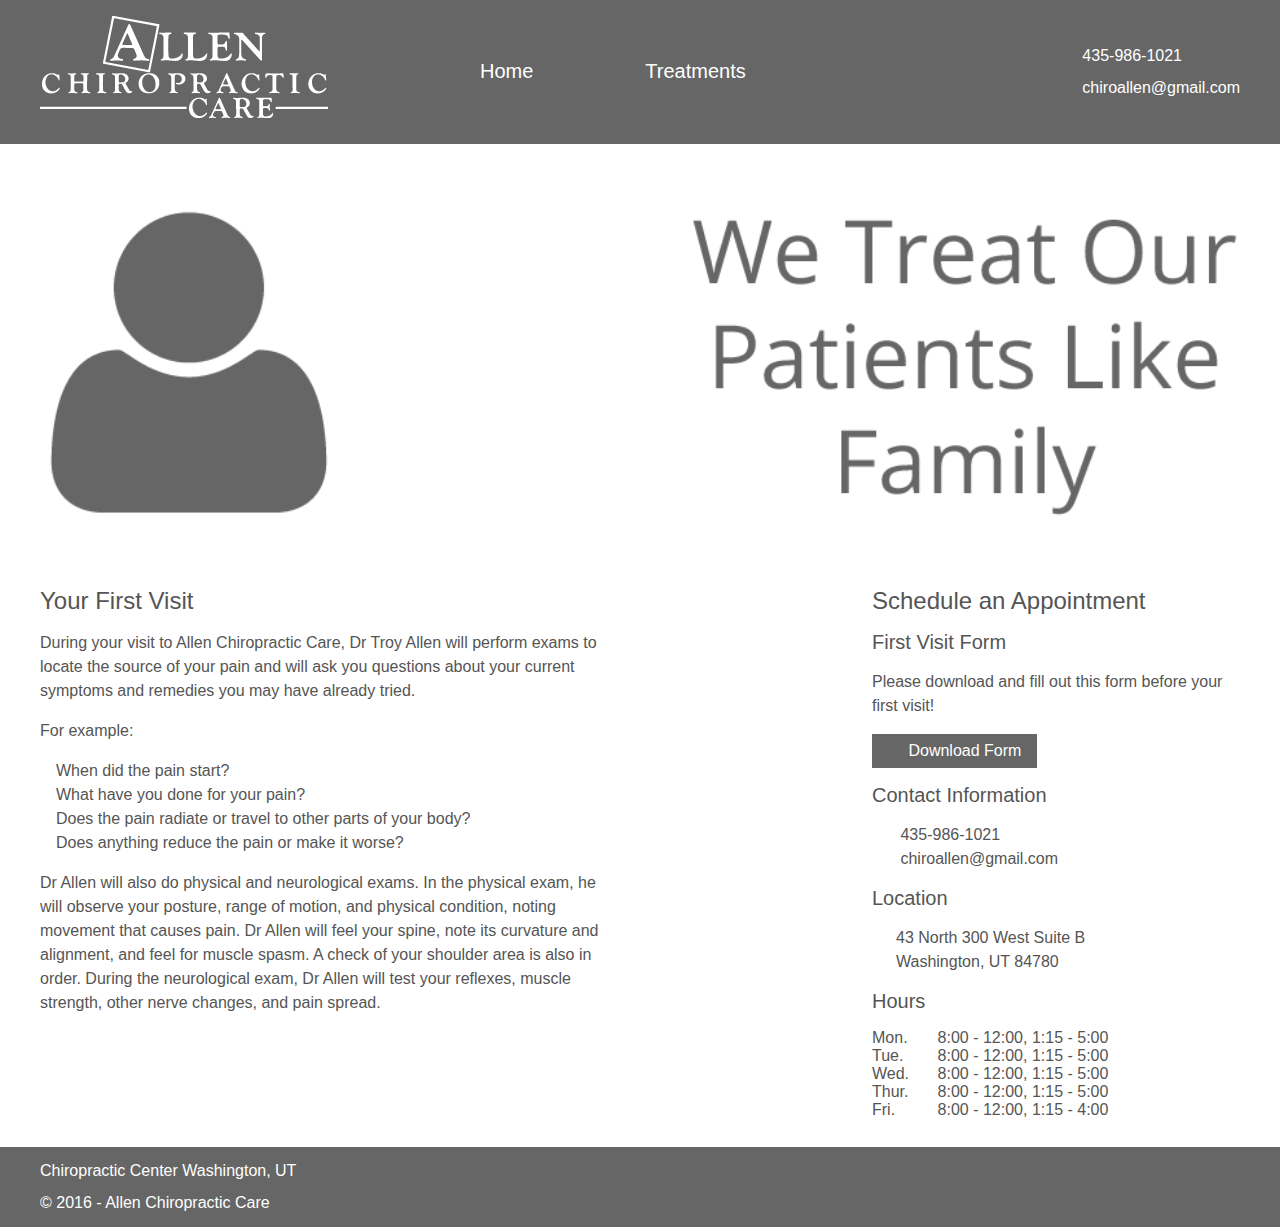
==== index.html @ f9a61dda "Initial home page mockup." ====
<!DOCTYPE html>
<html>
  <head>
    <meta charset="utf8">
    <meta http-equiv="X-UA-Compatible" content="IE=edge, chrome=1">
    <meta name="description" content="Allen Chiropractic Care website">
    <meta name="author" content="Allen Chiropractic Care">
    <meta name="viewport" content="width=device-width, initial-scale=1">
    <title>Allen Chiropractic Care</title><link rel='stylesheet' href='css/master.css' />
    <link href="css/font-awesome.min.css" rel="stylesheet">
  </head>
  <body>
    <div class="main-container">
      <div class="proto-bg full-width">
        <div class="set-width">
          <div class="logo"><a href="/"><img src="img/logo-white.png" alt="Allen Chiropractic Care"></a></div>
          <ul class="wide-infos">
            <li><i class="fa fa-phone"></i>
              <p>435-986-1021</p>
            </li>
            <li><i class="fa fa-envelope"></i>
              <p>chiroallen@gmail.com</p>
            </li>
          </ul>
          <ul class="wide-nav">
            <li><a href="/">Home</a></li>
            <li><a href="treatments.html">Treatments</a></li>
          </ul>
        </div>
      </div>
      <div class="set-width"><img src="img/splash-mock.png" alt="We Treat Our Patients Like Family" class="splash"></div>
      <div class="small-nav"><a>
          <button class="home-btn">Home</button></a><a>
          <button class="treatments-btn">Treatments</button></a></div>
      <div class="set-width">
        <div class="main-wrapper">
          <div class="main-content">
            <div class="width-wrapper">
              <h2>Your First Visit</h2>
              <p>During your visit to Allen Chiropractic Care, Dr Troy Allen will perform exams to locate the source of your pain and will ask you questions about your current symptoms and remedies you may have already tried.</p>
              <p>For example:</p>
              <ul>
                <li>When did the pain start?</li>
                <li>What have you done for your pain?</li>
                <li>Does the pain radiate or travel to other parts of your body?</li>
                <li>Does anything reduce the pain or make it worse?</li>
              </ul>
              <p>Dr Allen will also do physical and neurological exams. In the physical exam, he will observe your posture, range of motion, and physical condition, noting movement that causes pain. Dr Allen will feel your spine, note its curvature and alignment, and feel for muscle spasm. A check of your shoulder area is also in order. During the neurological exam, Dr Allen will test your reflexes, muscle strength, other nerve changes, and pain spread.</p>
            </div>
          </div>
          <div class="side-bar">
            <h2>Schedule an Appointment</h2>
            <h3>First Visit Form</h3>
            <p>Please download and fill out this form before your first visit!</p>
            <button class="download-btn"><i class="fa fa-file-pdf-o"></i><span>Download Form</span></button>
            <h3>Contact Information</h3>
            <div class="contact-info"><i class="fa fa-phone"></i>
              <p>435-986-1021</p>
            </div>
            <div class="contact-info"><i class="fa fa-envelope"></i>
              <p>chiroallen@gmail.com</p>
            </div>
            <h3>Location</h3>
            <div class="location"><i class="fa fa-map-marker"></i>
              <ul>
                <li>43 North 300 West Suite B</li>
                <li>Washington, UT 84780</li>
              </ul>
            </div>
            <h3>Hours</h3>
            <table class="hours">
              <tr>
                <td>Mon.</td>
                <td>8:00 - 12:00, 1:15 - 5:00</td>
              </tr>
              <tr>
                <td>Tue.</td>
                <td>8:00 - 12:00, 1:15 - 5:00</td>
              </tr>
              <tr>
                <td>Wed.</td>
                <td>8:00 - 12:00, 1:15 - 5:00</td>
              </tr>
              <tr>
                <td>Thur.</td>
                <td>8:00 - 12:00, 1:15 - 5:00</td>
              </tr>
              <tr>
                <td>Fri.</td>
                <td>8:00 - 12:00, 1:15 - 4:00</td>
              </tr>
            </table>
          </div>
        </div>
      </div>
      <div class="proto-bg full-width">
        <div class="set-width footer">
          <p>Chiropractic Center Washington, UT</p>
          <p>&copy; 2016 - Allen Chiropractic Care</p>
        </div>
      </div>
    </div><script src='js/main.js'></script>
  </body>
</html>
---- css/master.css ----
html {
  font-family: sans-serif;
  -ms-text-size-adjust: 100%;
  -webkit-text-size-adjust: 100%;
}
body {
  margin: 0;
}
article,
aside,
details,
figcaption,
figure,
footer,
header,
hgroup,
main,
nav,
section,
summary {
  display: block;
}
audio,
canvas,
progress,
video {
  display: inline-block;
  vertical-align: baseline;
}
audio:not([controls]) {
  display: none;
  height: 0;
}
[hidden],
template {
  display: none;
}
a {
  background: transparent;
}
a:active,
a:hover {
  outline: 0;
}
abbr[title] {
  border-bottom: 1px dotted;
}
b,
strong {
  font-weight: bold;
}
dfn {
  font-style: italic;
}
h1 {
  font-size: 2em;
  margin: 0.67em 0;
}
mark {
  background: #ff0;
  color: #000;
}
small {
  font-size: 80%;
}
sub,
sup {
  font-size: 75%;
  line-height: 0;
  position: relative;
  vertical-align: baseline;
}
sup {
  top: -0.5em;
}
sub {
  bottom: -0.25em;
}
img {
  border: 0;
}
svg:not(:root) {
  overflow: hidden;
}
figure {
  margin: 1em 40px;
}
hr {
  box-sizing: content-box;
  height: 0;
}
pre {
  overflow: auto;
}
code,
kbd,
pre,
samp {
  font-family: monospace, monospace;
  font-size: 1em;
}
button,
input,
optgroup,
select,
textarea {
  color: inherit;
  font: inherit;
  margin: 0;
}
button {
  overflow: visible;
}
button,
select {
  text-transform: none;
}
button,
html input[type="button"],
input[type="reset"],
input[type="submit"] {
  -webkit-appearance: button;
  cursor: pointer;
}
button[disabled],
html input[disabled] {
  cursor: default;
}
button::-moz-focus-inner,
input::-moz-focus-inner {
  border: 0;
  padding: 0;
}
input {
  line-height: normal;
}
input[type="checkbox"],
input[type="radio"] {
  box-sizing: border-box;
  padding: 0;
}
input[type="number"]::-webkit-inner-spin-button,
input[type="number"]::-webkit-outer-spin-button {
  height: auto;
}
input[type="search"] {
  -webkit-appearance: textfield;
  box-sizing: content-box;
}
input[type="search"]::-webkit-search-cancel-button,
input[type="search"]::-webkit-search-decoration {
  -webkit-appearance: none;
}
fieldset {
  border: 1px solid #c0c0c0;
  margin: 0 2px;
  padding: 0.35em 0.625em 0.75em;
}
legend {
  border: 0;
  padding: 0;
}
textarea {
  overflow: auto;
}
optgroup {
  font-weight: bold;
}
table {
  border-collapse: collapse;
  border-spacing: 0;
}
td,
th {
  padding: 0;
}
html {
  font-size: 16px;
  font-size: 100%;
}
body {
  font-family: "Helvetica Neue", HelveticaNeue, Helvetica, Arial, sans-serif;
  color: #555;
  -webkit-font-smoothing: antialiased;
  -webkit-text-size-adjust: 100%;
  -ms-text-size-adjust: 100%;
  font-size-adjust: auto;
}
ul {
  margin: 0;
  padding: 0;
  list-style: none;
}
li {
  line-height: 1.5;
}
a {
  color: #fff;
  text-decoration: none;
}
a:hover {
  text-decoration: underline;
}
button {
  background-color: rgba(0,0,0,0.6);
  color: #fff;
  border: 0 none;
  padding: 8px 16px;
  min-width: 120px;
}
p {
  margin: 0 0 16px;
  line-height: 1.5;
}
h2 {
  font-size: 24px;
  font-weight: normal;
  margin: 0 0 16px;
}
h3 {
  font-size: 20px;
  font-weight: normal;
  margin: 0 0 16px;
}
.proto-bg {
  background-color: rgba(0,0,0,0.6);
}
.full-width {
  width: 100%;
}
.set-width {
  max-width: 1200px;
  margin: 0 auto;
}
@media screen and (max-width: 1200px) {
  .set-width {
    padding-left: 16px;
    padding-right: 16px;
  }
}
.set-width:after {
  content: "";
  display: table;
  clear: both;
}
.logo {
  padding: 16px 0;
  float: left;
}
@media screen and (max-width: 720px) {
  .logo {
    float: none;
    text-align: center;
  }
}
.wide-nav {
  margin-left: 32%;
}
.wide-nav li {
  float: left;
}
.wide-nav a {
  padding: 56px;
  display: block;
  font-size: 20px;
}
.wide-nav:after {
  content: "";
  display: table;
  clear: both;
}
@media screen and (max-width: 720px) {
  .wide-nav {
    display: none;
  }
}
.wide-infos {
  float: right;
  color: #fff;
  padding: 40px 0;
}
.wide-infos li {
  padding: 4px 0;
}
.wide-infos i {
  width: 24px;
}
.wide-infos p {
  display: inline;
}
@media screen and (max-width: 900px) {
  .wide-infos {
    display: none;
  }
}
.splash {
  width: 100%;
  padding: 64px 0;
}
@media screen and (max-width: 720px) {
  .splash {
    padding: 32px 0;
  }
}
.small-nav {
  text-align: center;
  border-top: 1px solid #555;
  padding-top: 16px;
  margin-bottom: 16px;
  display: none;
}
@media screen and (max-width: 720px) {
  .small-nav {
    display: block;
  }
}
.small-nav .home-btn {
  margin-right: 16px;
}
.small-nav .treatments-btn {
  margin-left: 16px;
}
.footer {
  color: #fff;
  padding-top: 8px;
  padding-bottom: 8px;
}
.footer p {
  margin: 0;
  padding: 4px 0;
}
.main-wrapper {
  position: relative;
  min-height: 560px;
}
@media screen and (min-width: 800px) {
  .side-bar {
    width: 368px;
    position: absolute;
    top: 0;
    right: 0;
  }
}
.side-bar h2 {
  margin: 0;
}
.side-bar h3 {
  margin-top: 16px;
}
.main-content {
  overflow: hidden;
}
@media screen and (min-width: 800px) {
  .main-content {
    padding-right: 32px;
    margin-right: 368px;
  }
}
.main-content ul {
  margin-bottom: 16px;
}
.main-content li {
  padding-left: 16px;
}
@media screen and (min-width: 800px) {
  .width-wrapper {
    max-width: 560px;
  }
}
.download-btn i {
  margin-right: 8px;
}
.contact-info p {
  display: inline;
}
.contact-info i {
  width: 24px;
}
.location:after {
  content: "";
  display: table;
  clear: both;
}
.location i {
  float: left;
  line-height: 1.5;
  width: 24px;
}
.location ul {
  float: left;
}
.hours {
  width: 100%;
  margin-bottom: 16px;
}

 /*# sourceMappingURL=master.css.map */
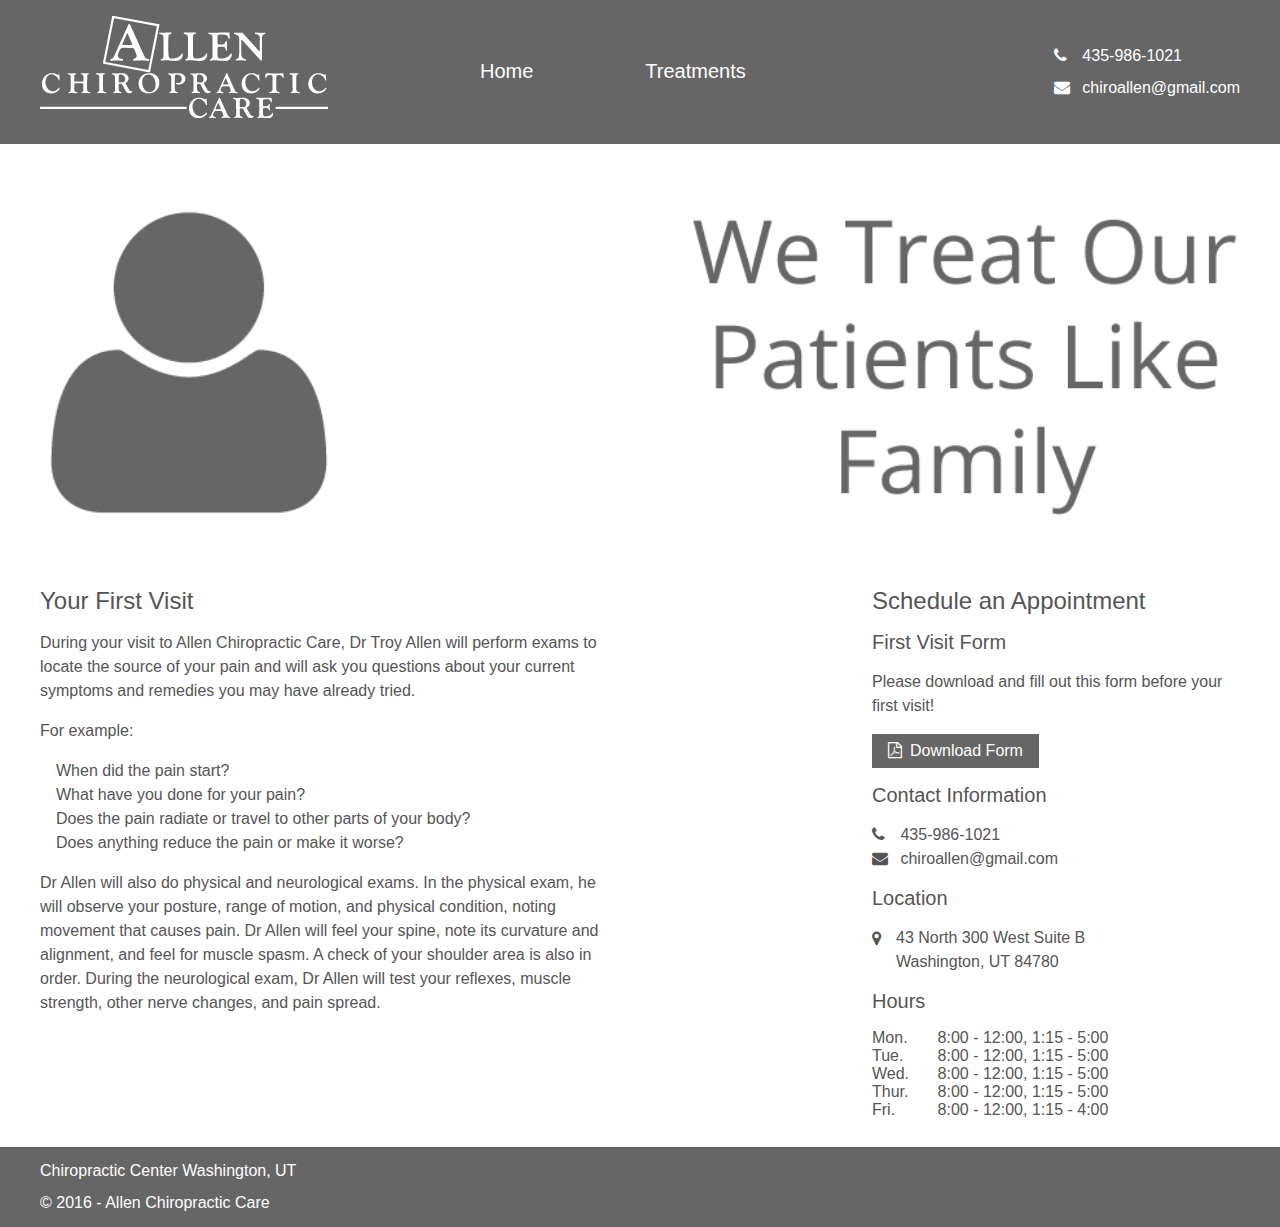
==== commit cabaa7da: "Updated FA to use CDN." ====
--- a/index.html
+++ b/index.html
@@ -7,7 +7,7 @@
     <meta name="author" content="Allen Chiropractic Care">
     <meta name="viewport" content="width=device-width, initial-scale=1">
     <title>Allen Chiropractic Care</title><link rel='stylesheet' href='css/master.css' />
-    <link href="css/font-awesome.min.css" rel="stylesheet">
+    <link href="https://maxcdn.bootstrapcdn.com/font-awesome/4.5.0/css/font-awesome.min.css" rel="stylesheet">
   </head>
   <body>
     <div class="main-container">
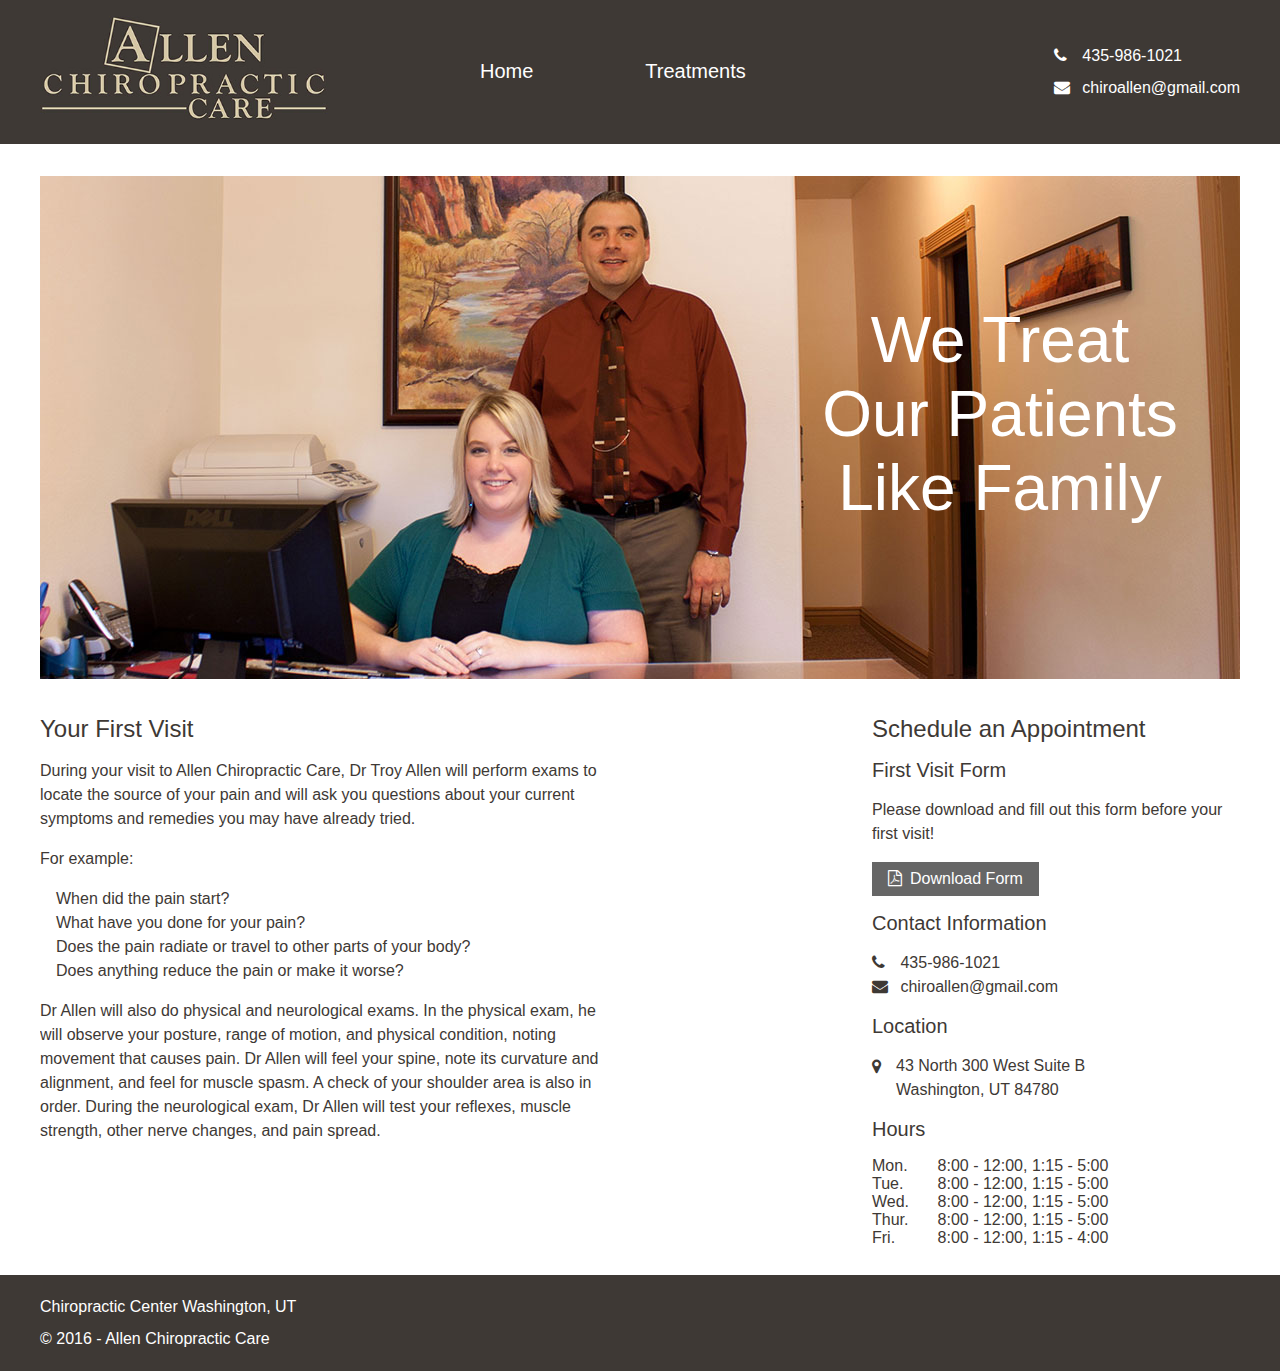
==== commit cb688aef: "First set of visual updates. Logo, home splash, header, and footer with some color. Responsive splas" ====
--- a/index.html
+++ b/index.html
@@ -3,7 +3,7 @@
   <head>
     <meta charset="utf8">
     <meta http-equiv="X-UA-Compatible" content="IE=edge, chrome=1">
-    <meta name="description" content="Allen Chiropractic Care website">
+    <meta name="description" content="We treat our patients like family.">
     <meta name="author" content="Allen Chiropractic Care">
     <meta name="viewport" content="width=device-width, initial-scale=1">
     <title>Allen Chiropractic Care</title><link rel='stylesheet' href='css/master.css' />
@@ -13,7 +13,7 @@
     <div class="main-container">
       <div class="proto-bg full-width">
         <div class="set-width">
-          <div class="logo"><a href="/"><img src="img/logo-white.png" alt="Allen Chiropractic Care"></a></div>
+          <div class="logo"><a href="/"><img src="img/logo.jpg" alt="Allen Chiropractic Care" width="288"></a></div>
           <ul class="wide-infos">
             <li><i class="fa fa-phone"></i>
               <p>435-986-1021</p>
@@ -28,7 +28,11 @@
           </ul>
         </div>
       </div>
-      <div class="set-width"><img src="img/splash-mock.png" alt="We Treat Our Patients Like Family" class="splash"></div>
+      <div class="set-width nopadding">
+        <div class="splash-wrapper"><img src="img/splash1.jpg" alt="" class="splash">
+          <h2>We Treat Our Patients Like Family</h2>
+        </div>
+      </div>
       <div class="small-nav"><a>
           <button class="home-btn">Home</button></a><a>
           <button class="treatments-btn">Treatments</button></a></div>
@@ -99,6 +103,17 @@
           <p>&copy; 2016 - Allen Chiropractic Care</p>
         </div>
       </div>
-    </div><script src='js/main.js'></script>
+    </div>
+    <script>
+      (function(i,s,o,g,r,a,m){i['GoogleAnalyticsObject']=r;i[r]=i[r]||function(){
+      (i[r].q=i[r].q||[]).push(arguments)},i[r].l=1*new Date();a=s.createElement(o),
+      m=s.getElementsByTagName(o)[0];a.async=1;a.src=g;m.parentNode.insertBefore(a,m)
+      })(window,document,'script','//www.google-analytics.com/analytics.js','ga');
+      
+      ga('create', 'UA-73556611-1', 'auto');
+      ga('send', 'pageview');
+      
+    </script>
+    <!-- != js()-->
   </body>
 </html>--- a/css/master.css
+++ b/css/master.css
@@ -180,7 +180,7 @@
 }
 body {
   font-family: "Helvetica Neue", HelveticaNeue, Helvetica, Arial, sans-serif;
-  color: #555;
+  color: #3e3935;
   -webkit-font-smoothing: antialiased;
   -webkit-text-size-adjust: 100%;
   -ms-text-size-adjust: 100%;
@@ -223,7 +223,7 @@
   margin: 0 0 16px;
 }
 .proto-bg {
-  background-color: rgba(0,0,0,0.6);
+  background-color: #3e3935;
 }
 .full-width {
   width: 100%;
@@ -243,6 +243,9 @@
   display: table;
   clear: both;
 }
+.set-width.nopadding {
+  padding: 0;
+}
 .logo {
   padding: 16px 0;
   float: left;
@@ -293,18 +296,70 @@
     display: none;
   }
 }
+.splash-wrapper {
+  margin: 32px 0;
+  position: relative;
+}
+@media screen and (max-width: 720px) {
+  .splash-wrapper {
+    margin: 0;
+  }
+}
 .splash {
   width: 100%;
-  padding: 64px 0;
-}
-@media screen and (max-width: 720px) {
-  .splash {
-    padding: 32px 0;
+}
+.splash-wrapper h2 {
+  position: absolute;
+  right: 5%;
+  top: 25%;
+  color: #fff;
+  font-size: 64px;
+  width: 30%;
+  text-align: center;
+}
+/* Responsive (lol?) font sizes */
+@media screen and (max-width: 1200px) and (min-width: 1100px) {
+  .splash-wrapper h2 {
+    font-size: 58px;
+  }
+}
+@media screen and (max-width: 1100px) and (min-width: 1000px) {
+  .splash-wrapper h2 {
+    font-size: 52px;
+  }
+}
+@media screen and (max-width: 1000px) and (min-width: 900px) {
+  .splash-wrapper h2 {
+    font-size: 48px;
+  }
+}
+@media screen and (max-width: 900px) and (min-width: 800px) {
+  .splash-wrapper h2 {
+    font-size: 42px;
+  }
+}
+@media screen and (max-width: 800px) and (min-width: 700px) {
+  .splash-wrapper h2 {
+    font-size: 38px;
+  }
+}
+@media screen and (max-width: 700px) and (min-width: 600px) {
+  .splash-wrapper h2 {
+    font-size: 32px;
+  }
+}
+@media screen and (max-width: 600px) and (min-width: 500px) {
+  .splash-wrapper h2 {
+    font-size: 28px;
+  }
+}
+@media screen and (max-width: 500px) {
+  .splash-wrapper h2 {
+    font-size: 21px;
   }
 }
 .small-nav {
   text-align: center;
-  border-top: 1px solid #555;
   padding-top: 16px;
   margin-bottom: 16px;
   display: none;
@@ -322,8 +377,8 @@
 }
 .footer {
   color: #fff;
-  padding-top: 8px;
-  padding-bottom: 8px;
+  padding-top: 16px;
+  padding-bottom: 16px;
 }
 .footer p {
   margin: 0;
@@ -393,5 +448,12 @@
   width: 100%;
   margin-bottom: 16px;
 }
+.treatments ul {
+  list-style: circle outside;
+  padding-left: 24px;
+}
+.treatments li {
+  padding-left: 0;
+}
 
  /*# sourceMappingURL=master.css.map */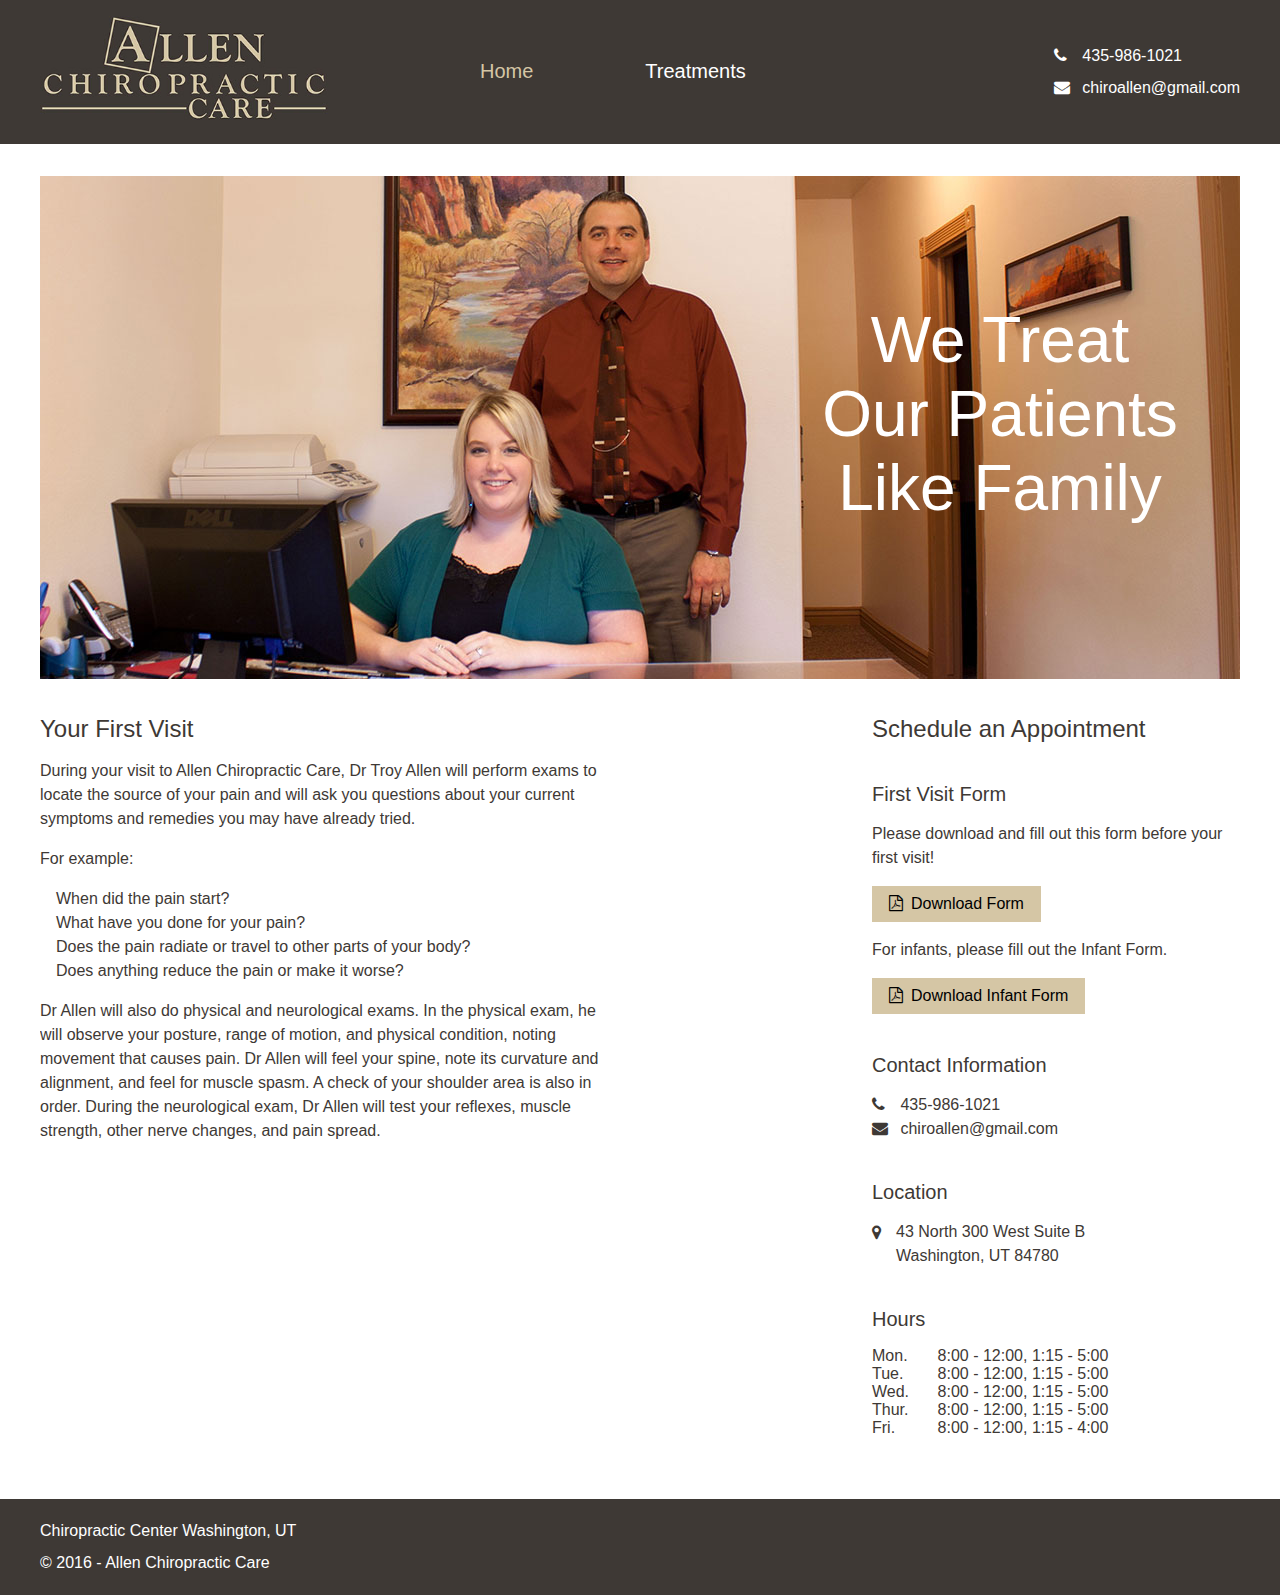
==== commit dd89659e: "Updated Treatments page text, added active states for pages, added intake forms" ====
--- a/index.html
+++ b/index.html
@@ -9,7 +9,7 @@
     <title>Allen Chiropractic Care</title><link rel='stylesheet' href='css/master.css' />
     <link href="https://maxcdn.bootstrapcdn.com/font-awesome/4.5.0/css/font-awesome.min.css" rel="stylesheet">
   </head>
-  <body>
+  <body class="home-page">
     <div class="main-container">
       <div class="proto-bg full-width">
         <div class="set-width">
@@ -23,8 +23,8 @@
             </li>
           </ul>
           <ul class="wide-nav">
-            <li><a href="/">Home</a></li>
-            <li><a href="treatments.html">Treatments</a></li>
+            <li><a href="/" class="home-active">Home</a></li>
+            <li><a href="treatments.html" class="treatments-active">Treatments</a></li>
           </ul>
         </div>
       </div>
@@ -33,9 +33,9 @@
           <h2>We Treat Our Patients Like Family</h2>
         </div>
       </div>
-      <div class="small-nav"><a>
-          <button class="home-btn">Home</button></a><a>
-          <button class="treatments-btn">Treatments</button></a></div>
+      <div class="small-nav"><a href="/">
+          <button class="home-btn home-active">Home</button></a><a href="treatments.html">
+          <button class="treatments-btn treatments-active">Treatments</button></a></div>
       <div class="set-width">
         <div class="main-wrapper">
           <div class="main-content">
@@ -55,8 +55,10 @@
           <div class="side-bar">
             <h2>Schedule an Appointment</h2>
             <h3>First Visit Form</h3>
-            <p>Please download and fill out this form before your first visit!</p>
-            <button class="download-btn"><i class="fa fa-file-pdf-o"></i><span>Download Form</span></button>
+            <p>Please download and fill out this form before your first visit!</p><a href="forms/Intake-Form.pdf" download>
+              <button class="download-btn"><i class="fa fa-file-pdf-o"></i><span>Download Form</span></button></a>
+            <p class="m-top">For infants, please fill out the Infant Form.</p><a href="forms/Infant-Intake-Form.pdf" download>
+              <button class="download-btn"><i class="fa fa-file-pdf-o"></i><span>Download Infant Form</span></button></a>
             <h3>Contact Information</h3>
             <div class="contact-info"><i class="fa fa-phone"></i>
               <p>435-986-1021</p>
--- a/css/master.css
+++ b/css/master.css
@@ -199,18 +199,33 @@
   text-decoration: none;
 }
 a:hover {
-  text-decoration: underline;
+  color: #d5c6a5;
+}
+.home-page a.home-active,
+.treatments-page a.treatments-active {
+  color: #d5c6a5;
 }
 button {
-  background-color: rgba(0,0,0,0.6);
+  background-color: #3e3935;
   color: #fff;
   border: 0 none;
   padding: 8px 16px;
   min-width: 120px;
+  border: 2px solid transparent;
+}
+button:hover {
+  border: 2px solid #d5c6a5;
+}
+.home-page button.home-active,
+.treatments-page button.treatments-active {
+  border: 2px solid #d5c6a5;
 }
 p {
   margin: 0 0 16px;
   line-height: 1.5;
+}
+p.m-top {
+  margin-top: 16px;
 }
 h2 {
   font-size: 24px;
@@ -386,7 +401,8 @@
 }
 .main-wrapper {
   position: relative;
-  min-height: 560px;
+  min-height: 768px;
+  padding-bottom: 16px;
 }
 @media screen and (min-width: 800px) {
   .side-bar {
@@ -400,7 +416,15 @@
   margin: 0;
 }
 .side-bar h3 {
-  margin-top: 16px;
+  margin-top: 40px;
+}
+.side-bar button {
+  background-color: #d5c6a5;
+  border: 1px solid transparent;
+  color: #000;
+}
+.side-bar button:hover {
+  border: 1px solid #3e3935;
 }
 .main-content {
   overflow: hidden;
@@ -455,5 +479,14 @@
 .treatments li {
   padding-left: 0;
 }
+.treatments h2 {
+  margin: 0;
+}
+.treatments h3 {
+  margin: 40px 0 0;
+}
+.treatments p {
+  margin: 16px 0 0;
+}
 
  /*# sourceMappingURL=master.css.map */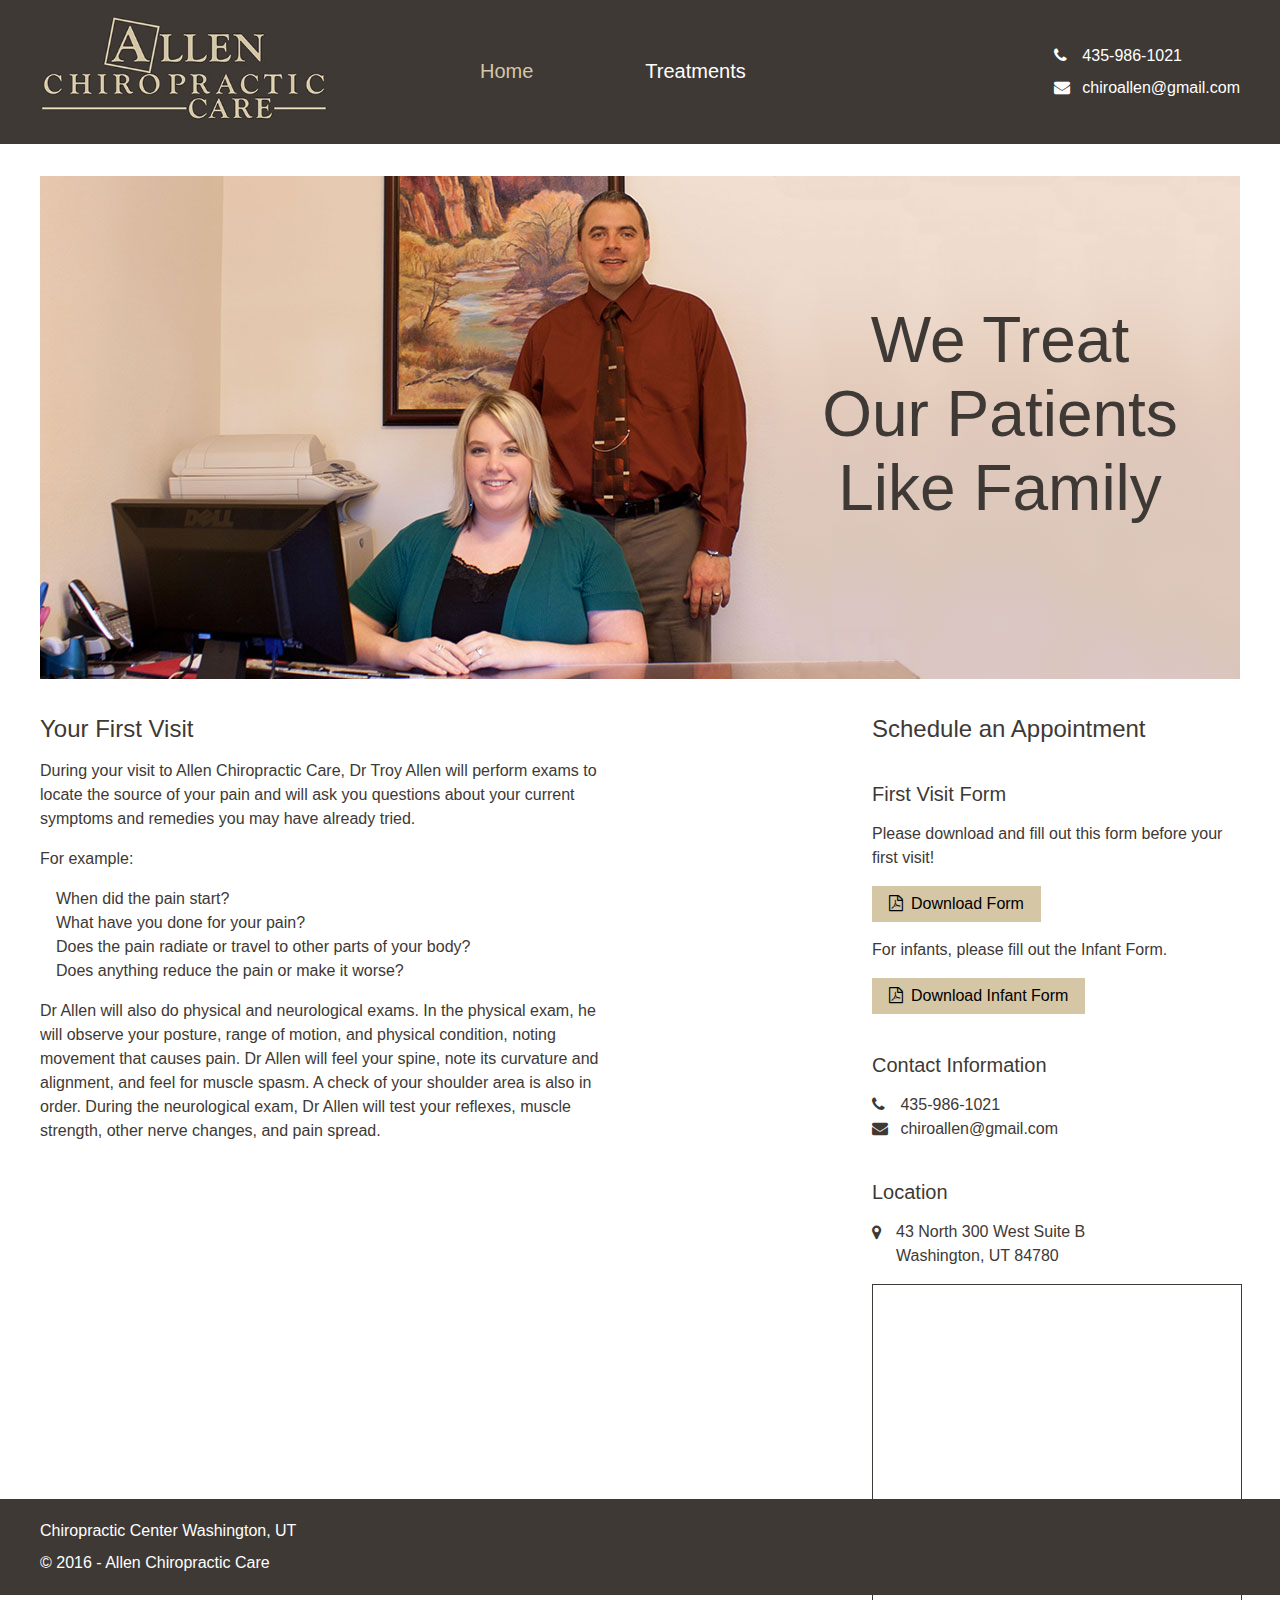
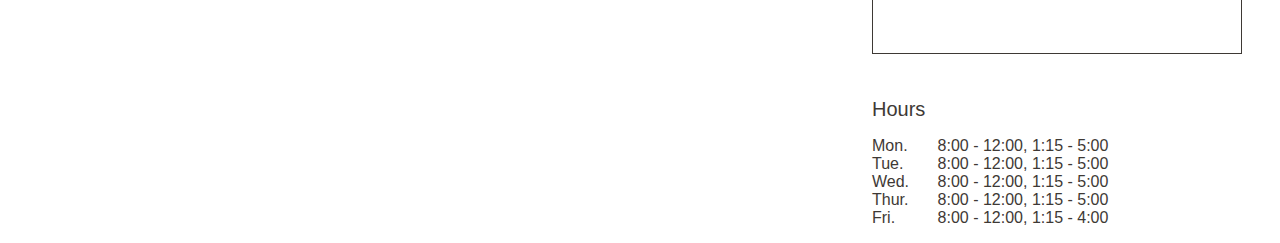
==== commit ffa27745: "Updated main splash image, added Google map to location" ====
--- a/index.html
+++ b/index.html
@@ -29,7 +29,7 @@
         </div>
       </div>
       <div class="set-width nopadding">
-        <div class="splash-wrapper"><img src="img/splash1.jpg" alt="" class="splash">
+        <div class="splash-wrapper"><img src="img/splash1b.jpg" alt="" class="splash">
           <h2>We Treat Our Patients Like Family</h2>
         </div>
       </div>
@@ -72,6 +72,7 @@
                 <li>43 North 300 West Suite B</li>
                 <li>Washington, UT 84780</li>
               </ul>
+              <iframe src="https://www.google.com/maps/embed?pb=!1m18!1m12!1m3!1d3180.9064651118197!2d-113.51732468479247!3d37.13114025670038!2m3!1f0!2f0!3f0!3m2!1i1024!2i768!4f13.1!3m3!1m2!1s0x80ca5ba2e8292f9f%3A0xbb69ed896f976327!2sAllen+Chiropractic+Care%3A+Troy+Allen+DC!5e0!3m2!1sen!2sus!4v1462034131332" width="368" height="368" frameborder="0" allowfullscreen></iframe>
             </div>
             <h3>Hours</h3>
             <table class="hours">
--- a/css/master.css
+++ b/css/master.css
@@ -327,7 +327,7 @@
   position: absolute;
   right: 5%;
   top: 25%;
-  color: #fff;
+  color: #3e3935;
   font-size: 64px;
   width: 30%;
   text-align: center;
@@ -468,6 +468,10 @@
 .location ul {
   float: left;
 }
+.location iframe {
+  margin-top: 16px;
+  border: 1px solid #3e3935;
+}
 .hours {
   width: 100%;
   margin-bottom: 16px;
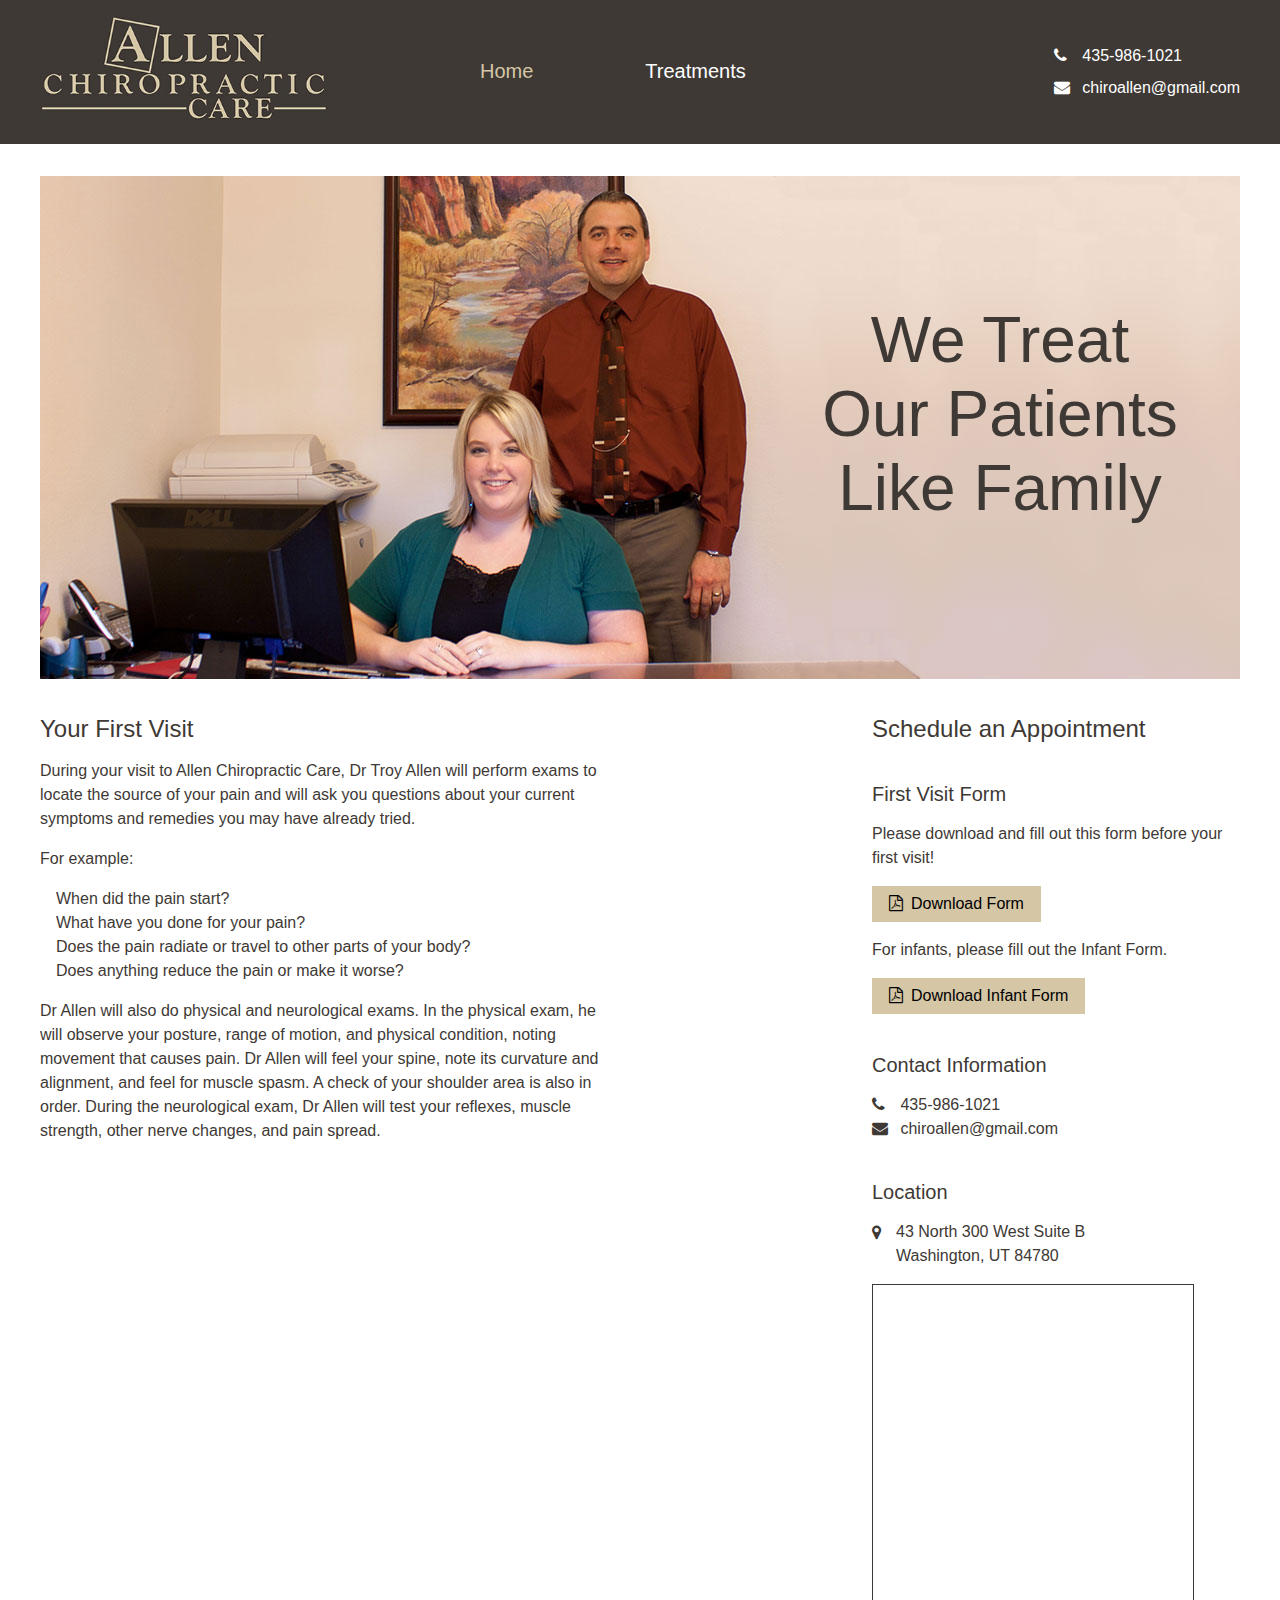
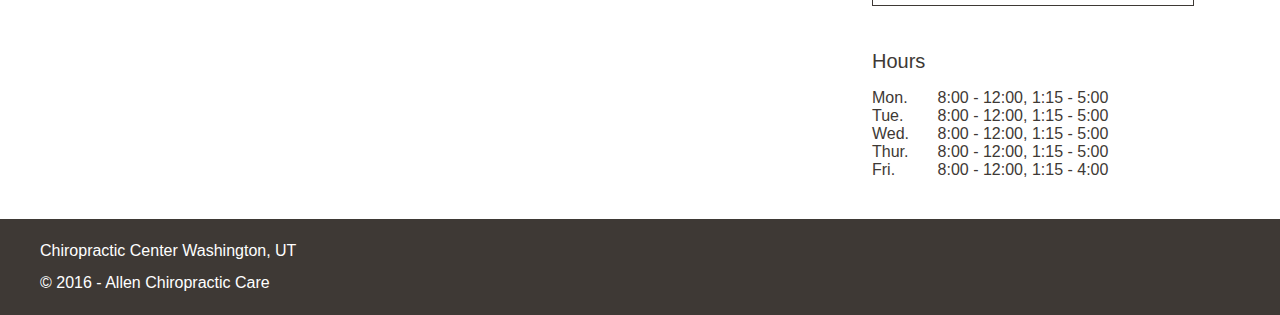
==== commit bf10f137: "Updated iframe dimensions and tweaked min-height" ====
--- a/index.html
+++ b/index.html
@@ -72,7 +72,7 @@
                 <li>43 North 300 West Suite B</li>
                 <li>Washington, UT 84780</li>
               </ul>
-              <iframe src="https://www.google.com/maps/embed?pb=!1m18!1m12!1m3!1d3180.9064651118197!2d-113.51732468479247!3d37.13114025670038!2m3!1f0!2f0!3f0!3m2!1i1024!2i768!4f13.1!3m3!1m2!1s0x80ca5ba2e8292f9f%3A0xbb69ed896f976327!2sAllen+Chiropractic+Care%3A+Troy+Allen+DC!5e0!3m2!1sen!2sus!4v1462034131332" width="368" height="368" frameborder="0" allowfullscreen></iframe>
+              <iframe src="https://www.google.com/maps/embed?pb=!1m18!1m12!1m3!1d3180.9064651118197!2d-113.51732468479247!3d37.13114025670038!2m3!1f0!2f0!3f0!3m2!1i1024!2i768!4f13.1!3m3!1m2!1s0x80ca5ba2e8292f9f%3A0xbb69ed896f976327!2sAllen+Chiropractic+Care%3A+Troy+Allen+DC!5e0!3m2!1sen!2sus!4v1462034131332" width="320" height="320" frameborder="0" allowfullscreen></iframe>
             </div>
             <h3>Hours</h3>
             <table class="hours">
--- a/css/master.css
+++ b/css/master.css
@@ -401,7 +401,7 @@
 }
 .main-wrapper {
   position: relative;
-  min-height: 768px;
+  min-height: 1088px;
   padding-bottom: 16px;
 }
 @media screen and (min-width: 800px) {
